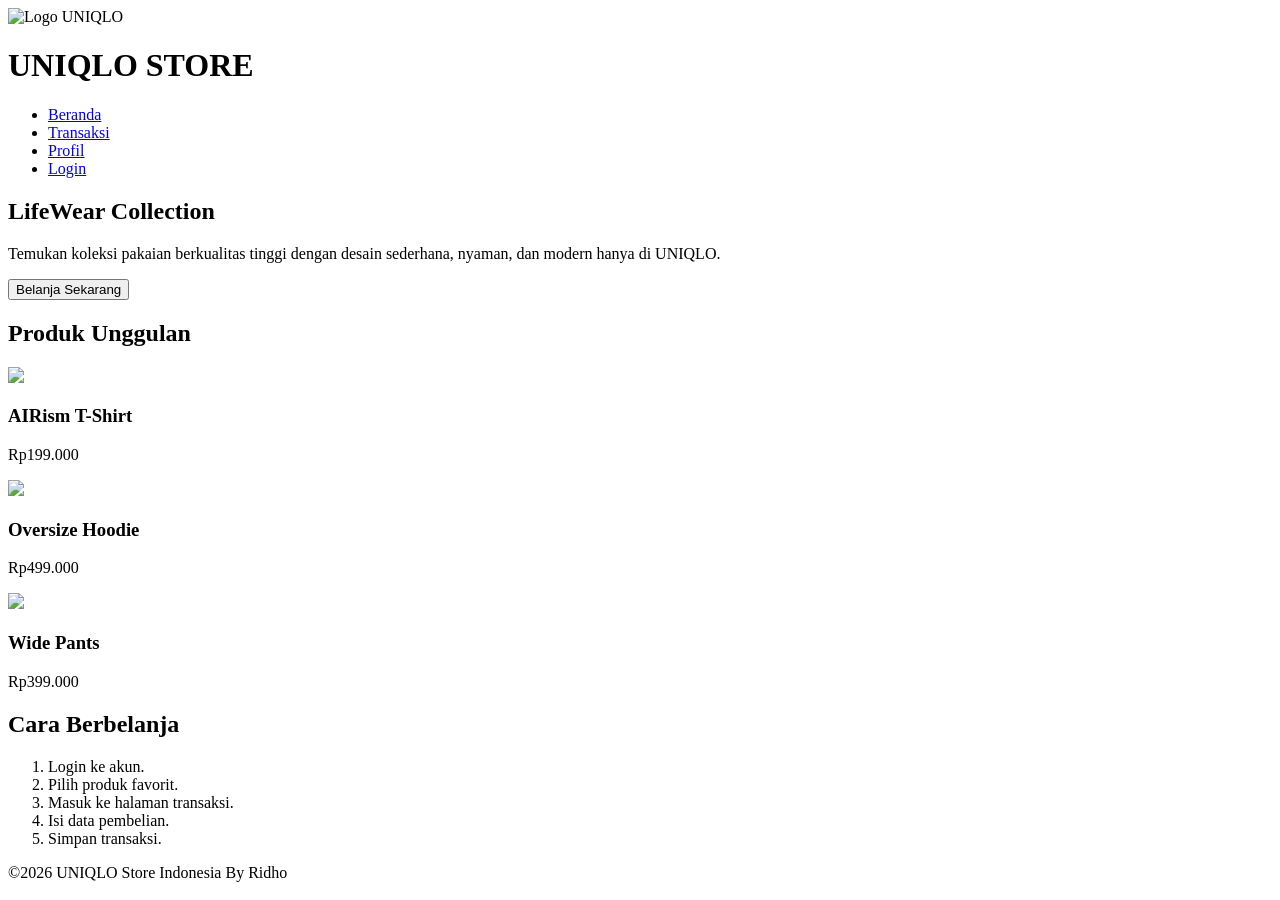
==== index.html @ 34a19990 "Add files via upload" ====
<!DOCTYPE html>
<html lang="id">
<head>
<meta charset="UTF-8">
<meta name="viewport" content="width=device-width, initial-scale=1.0">
<title>UNIQLO Store</title>
<link rel="stylesheet" href="style.css">
</head>

<body>

<header>

<div class="logo">
<img src="image.png" alt="Logo UNIQLO" width="70">
<h1>UNIQLO STORE</h1>
</div>

<nav>
<ul>
<li><a href="index.html">Beranda</a></li>
<li><a href="transaksi.html">Transaksi</a></li>
<li><a href="profil.html.html">Profil</a></li>
<li><a href="login.html">Login</a></li>
</ul>
</nav>

</header>

<section class="banner">

<h2>LifeWear Collection</h2>

<p>
Temukan koleksi pakaian berkualitas tinggi dengan desain sederhana,
nyaman, dan modern hanya di UNIQLO.
</p>

<a href="transaksi.html.html">
<button>Belanja Sekarang</button>
</a>

</section>

<section class="produk">

<h2>Produk Unggulan</h2>

<div class="card">

<div class="item">
<img src="https://image.uniqlo.com/UQ/ST3/AsianCommon/imagesgoods/465185/sub/goods_465185_sub14_3x4.jpg?width=600" width="220">
<h3>AIRism T-Shirt</h3>
<p>Rp199.000</p>
</div>

<div class="item">
<img src="https://image.uniqlo.com/UQ/ST3/AsianCommon/imagesgoods/448025/sub/goods_448025_sub14_3x4.jpg?width=600" width="220">
<h3>Oversize Hoodie</h3>
<p>Rp499.000</p>
</div>

<div class="item">
<img src="https://image.uniqlo.com/UQ/ST3/AsianCommon/imagesgoods/470925001/item/goods_09_470925001_3x4.jpg?width=600" width="220">
<h3>Wide Pants</h3>
<p>Rp399.000</p>
</div>

</div>

</section>

<section class="cara">

<h2>Cara Berbelanja</h2>

<ol>
<li>Login ke akun.</li>
<li>Pilih produk favorit.</li>
<li>Masuk ke halaman transaksi.</li>
<li>Isi data pembelian.</li>
<li>Simpan transaksi.</li>
</ol>

</section>

<footer>

<p>©2026 UNIQLO Store Indonesia By Ridho</p>

</footer>

</body>
</html>
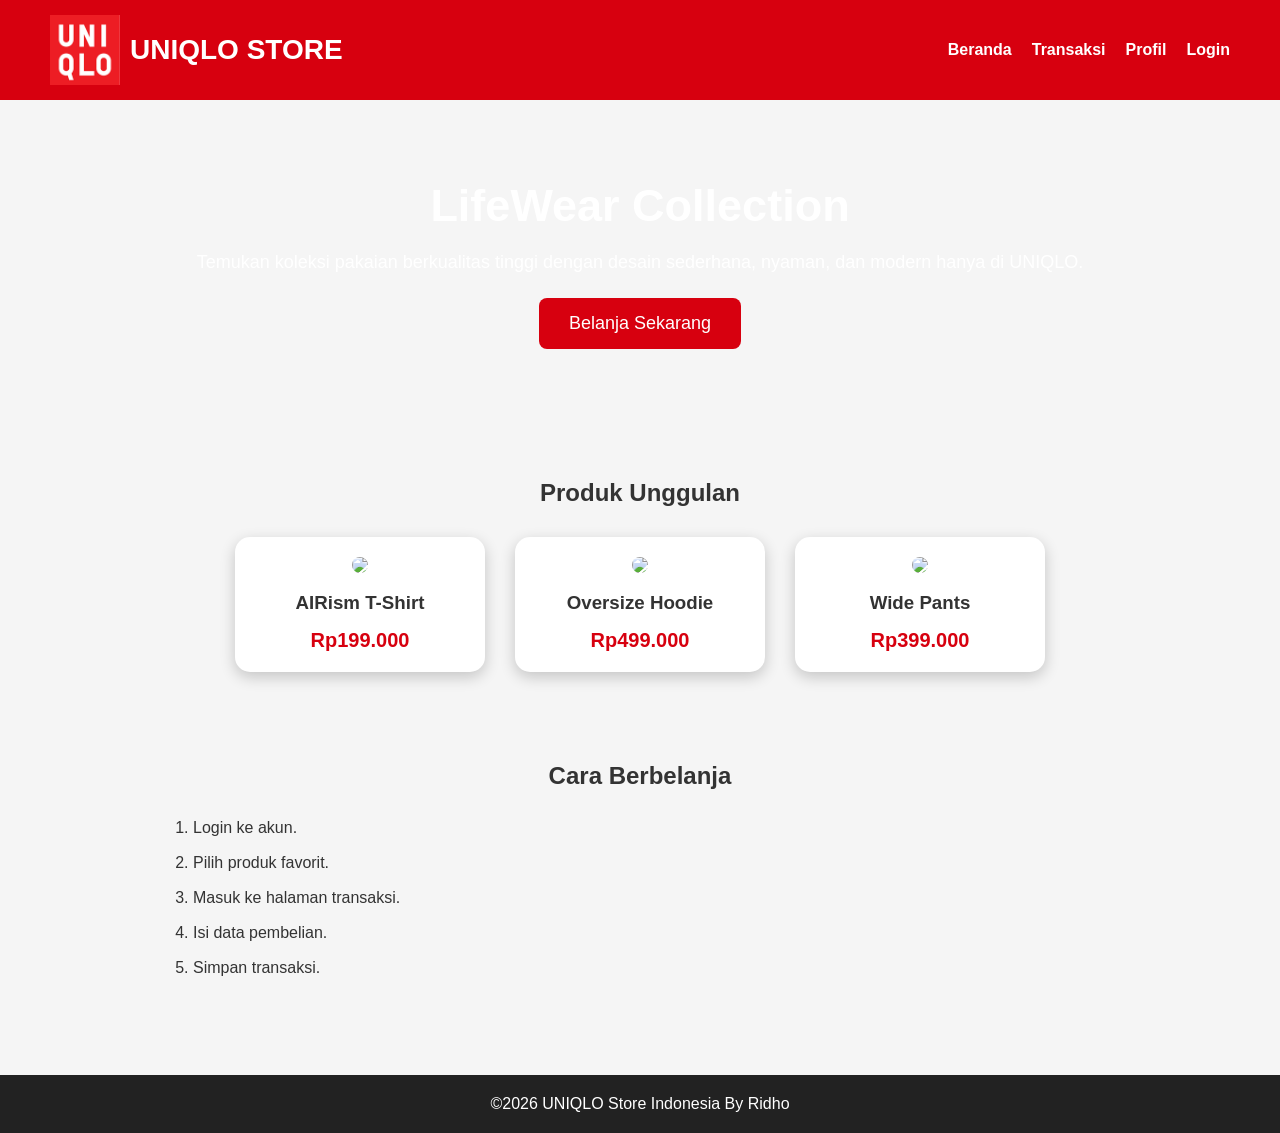
==== commit bb39988f: "Add files via upload" ====
--- a/index.html
+++ b/index.html
@@ -36,7 +36,7 @@
 nyaman, dan modern hanya di UNIQLO.
 </p>
 
-<a href="transaksi.html.html">
+<a href="transaksi.html">
 <button>Belanja Sekarang</button>
 </a>
 
--- a/style.css
+++ b/style.css
@@ -0,0 +1,247 @@
+*{
+    margin:0;
+    padding:0;
+    box-sizing:border-box;
+    font-family:Arial, Helvetica, sans-serif;
+}
+
+body{
+    background:#f5f5f5;
+    color:#333;
+}
+
+/* Header */
+header{
+    background:#d7000f;
+    color:white;
+    display:flex;
+    justify-content:space-between;
+    align-items:center;
+    padding:15px 50px;
+    flex-wrap:wrap;
+}
+
+.logo{
+    display:flex;
+    align-items:center;
+    gap:10px;
+}
+
+.logo h1{
+    font-size:28px;
+}
+
+nav ul{
+    list-style:none;
+    display:flex;
+}
+
+nav ul li{
+    margin-left:20px;
+}
+
+nav ul li a{
+    color:white;
+    text-decoration:none;
+    font-weight:bold;
+    transition:0.3s;
+}
+
+nav ul li a:hover{
+    color:#ffe082;
+}
+
+/* Banner */
+.banner{
+    text-align:center;
+    padding:80px 20px;
+    background:url("https://images.unsplash.com/photo-1523381210434-271e8be1f52b?auto=format&fit=crop&w=1600&q=80");
+    background-size:cover;
+    background-position:center;
+    color:white;
+}
+
+.banner h2{
+    font-size:45px;
+    margin-bottom:20px;
+}
+
+.banner p{
+    font-size:18px;
+    margin-bottom:25px;
+}
+
+.banner button{
+    padding:15px 30px;
+    border:none;
+    background:#d7000f;
+    color:white;
+    font-size:18px;
+    border-radius:8px;
+    cursor:pointer;
+}
+
+.banner button:hover{
+    background:#a8000c;
+}
+
+/* Produk */
+.produk{
+    padding:50px;
+    text-align:center;
+}
+
+.card{
+    display:flex;
+    justify-content:center;
+    gap:30px;
+    flex-wrap:wrap;
+    margin-top:30px;
+}
+
+.item{
+    background:white;
+    width:250px;
+    padding:20px;
+    border-radius:15px;
+    box-shadow:0 5px 15px rgba(0,0,0,.2);
+    transition:.3s;
+}
+
+.item:hover{
+    transform:translateY(-10px);
+}
+
+.item img{
+    width:100%;
+    border-radius:10px;
+}
+
+.item h3{
+    margin:15px 0;
+}
+
+.item p{
+    color:#d7000f;
+    font-weight:bold;
+    font-size:20px;
+}
+
+/* Cara Belanja */
+.cara{
+    width:80%;
+    margin:auto;
+    padding:40px;
+}
+
+.cara h2{
+    text-align:center;
+    margin-bottom:20px;
+}
+
+.cara ol{
+    margin-left:25px;
+    line-height:35px;
+}
+
+/* Container */
+.container{
+    width:80%;
+    margin:40px auto;
+    background:white;
+    padding:30px;
+    border-radius:15px;
+    box-shadow:0 5px 15px rgba(0,0,0,.2);
+}
+
+/* Form */
+form label{
+    display:block;
+    margin-top:15px;
+    font-weight:bold;
+}
+
+form input,
+form select{
+    width:100%;
+    padding:12px;
+    margin-top:5px;
+    border:1px solid #ccc;
+    border-radius:8px;
+}
+
+form button{
+    margin-top:20px;
+    padding:12px 25px;
+    border:none;
+    background:#d7000f;
+    color:white;
+    border-radius:8px;
+    cursor:pointer;
+}
+
+form button:hover{
+    background:#a8000c;
+}
+
+/* Tabel */
+table{
+    width:100%;
+    border-collapse:collapse;
+    margin-top:30px;
+}
+
+table,th,td{
+    border:1px solid #ddd;
+}
+
+th{
+    background:#d7000f;
+    color:white;
+}
+
+th,td{
+    padding:12px;
+    text-align:center;
+}
+
+/* Footer */
+footer{
+    background:#222;
+    color:white;
+    text-align:center;
+    padding:20px;
+    margin-top:50px;
+}
+
+/* Responsive */
+@media(max-width:768px){
+
+header{
+    flex-direction:column;
+}
+
+nav ul{
+    flex-direction:column;
+    text-align:center;
+    margin-top:15px;
+}
+
+nav ul li{
+    margin:10px 0;
+}
+
+.banner h2{
+    font-size:30px;
+}
+
+.card{
+    flex-direction:column;
+    align-items:center;
+}
+
+.container{
+    width:95%;
+}
+
+}
